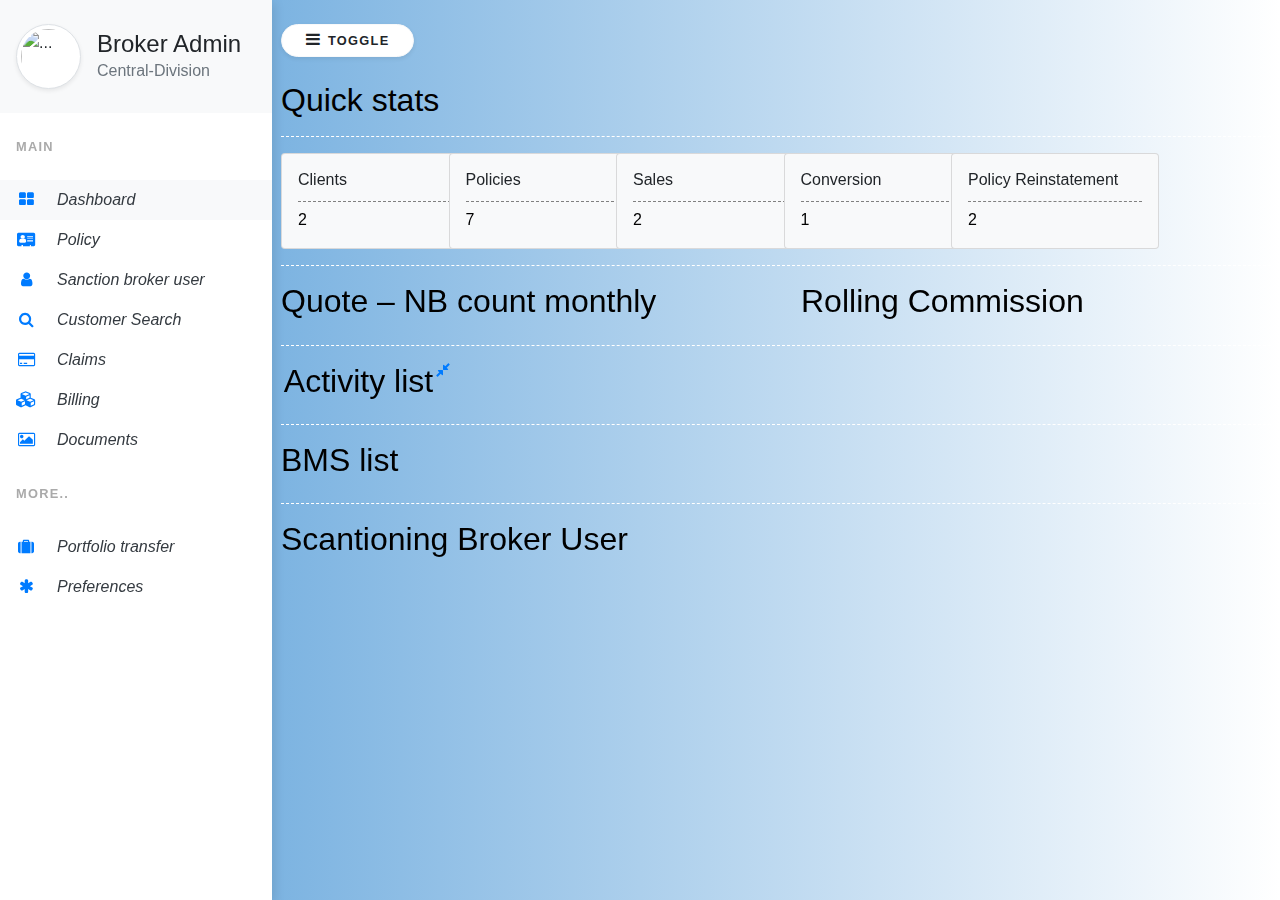
==== index.html @ 78e6fa2e "updated styles" ====
<html>
  <head>
    <meta http-equiv="content-type" content="text/html; charset=UTF-8" />
    <title>Broker portal demo</title>
    <meta http-equiv="content-type" content="text/html; charset=UTF-8" />
    <meta name="robots" content="noindex, nofollow" />
    <meta name="googlebot" content="noindex, nofollow" />
    <meta name="viewport" content="width=device-width, initial-scale=1" />
    <!-- Start of LiveChat (www.livechatinc.com) code -->
    <script type="text/javascript">
      window.__lc = window.__lc || {};
      window.__lc.license = 11239822;
      (function() {
        var lc = document.createElement("script");
        lc.type = "text/javascript";
        lc.async = true;
        lc.src =
          ("https:" == document.location.protocol ? "https://" : "http://") +
          "cdn.livechatinc.com/tracking.js";
        var s = document.getElementsByTagName("script")[0];
        s.parentNode.insertBefore(lc, s);
      })();
    </script>
    <noscript>
      <a href="https://www.livechatinc.com/chat-with/11239822/" rel="nofollow"
        >Chat with us</a
      >, powered by
      <a
        href="https://www.livechatinc.com/?welcome"
        rel="noopener nofollow"
        target="_blank"
        >LiveChat</a
      >
    </noscript>
    <!-- End of LiveChat code -->

    <script type="text/javascript">
      (function() {
        var walkme = document.createElement("script");
        walkme.type = "text/javascript";
        walkme.async = true;
        walkme.src =
          "https://cdn.walkme.com/users/e236c9962dab4d6c81e44e34819dafe6/test/walkme_e236c9962dab4d6c81e44e34819dafe6_https.js";
        var s = document.getElementsByTagName("script")[0];
        s.parentNode.insertBefore(walkme, s);
        window._walkmeConfig = { smartLoad: true };
      })();
    </script>

    <link
      rel="stylesheet"
      type="text/css"
      href="https://cdnjs.cloudflare.com/ajax/libs/twitter-bootstrap/4.3.1/css/bootstrap.min.css"
    />
    <script
      type="text/javascript"
      src="https://cdnjs.cloudflare.com/ajax/libs/jquery/3.4.1/jquery.slim.min.js"
    ></script>
    <script
      type="text/javascript"
      src="https://cdnjs.cloudflare.com/ajax/libs/twitter-bootstrap/4.3.1/js/bootstrap.bundle.min.js"
    ></script>
    <link
      rel="stylesheet"
      type="text/css"
      href="https://stackpath.bootstrapcdn.com/font-awesome/4.7.0/css/font-awesome.min.css"
    />
    <style id="compiled-css" type="text/css">
      /*
        *
        * ==========================================
        * CUSTOM UTIL CLASSES
        * ==========================================
        *
        */

        .rowDashboard {
	display: -ms-flexbox;
	display: flex;
	-ms-flex-wrap: wrap;
	flex-wrap: wrap;
	margin-left: -15px;
}

.sparkboxes .box1 {
	background-image: linear-gradient( 135deg, #ABDCFF 10%, #0396FF 100%);
}

.display-4 {
	font-size: 2.0rem !important;
	font-weight: 300;
	line-height: 1.2;
}

.p-5 {
	padding: 1.5rem!important;
}

.col-md-4 {
	width: 33.33%;
	padding: 0 25px;
}

.dropzone.dz-clickable {
	cursor: pointer;
}

.dropzone {
	border: 2px dashed #0087F7;
	border-radius: 5px;
	background: white;
}

.dropzone {
	min-height: 150px;
	border: 2px solid rgba(0, 0, 0, 0.3);
	background: white;
	padding: 54px 54px;
}

.dropzone.dz-clickable .dz-message,
.dropzone.dz-clickable .dz-message * {
	cursor: pointer;
}

.dropzone .dz-message {
	font-weight: 400;
}

.dropzone .dz-message {
	text-align: center;
	margin: 2em 0;
}

.dropzone.dz-clickable * {
	cursor: default;
}

.dropzone,
.dropzone * {
	box-sizing: border-box;
}

.text-white {
	color: #fff!important;
}

.text-black {
	color: black !important;
}

table {
	width: 100%;
	background: white;
}

tbody tr {
	border-top: 1px solid #e7e7e7;
}

th {
	font-weight: bold;
	font-family: Helvetica;
	padding-bottom: 20px;
}

td,
th {
	text-align: center;
	height: 25px;
}

td div {
	margin: 0 auto;
}

.left {
	float: left;
}

.right {
	float: right;
}

@media only screen and (max-width: 480px) {
	th:first-child,
	td:first-child {
		display: none;
	}
	.row {
		display: block;
	}
	.col-md-4 {
		padding: 0;
		width: 100%;
	}
}

.h5,
h5 {
	font-size: 1rem;
}

.table {
	width: 100%;
	margin-bottom: 1rem;
	color: #212529;
	font-size: 12px;
}

.dh {
	display: -webkit-box;
	display: -ms-flexbox;
	display: flex;
	-ms-flex-wrap: wrap;
	flex-wrap: wrap;
	margin-right: -10px;
	margin-left: -10px;
}

.cardbox1 {
	background: #F8F9FA;
}

.cardbox2 {
	background: #F8F9FA;
}

.cardbox3 {
	background: #F8F9FA;
}

.cardbox4 {
	background: #F8F9FA;
}

.cardbox5 {
	background: #F8F9FA;
}

.colorwhite {
	color: black;
}

.vertical-nav {
	min-width: 17rem;
	width: 17rem;
	height: 100vh;
	position: fixed;
	top: 0;
	left: 0;
	box-shadow: 3px 3px 10px rgba(0, 0, 0, 0.1);
	transition: all 0.4s;
}

.bpn {
	background-color: #1bc98e;
}

.ago {
	padding: 1rem !important;
}

.rowQuick {
	display: -ms-flexbox;
	display: flex;
	-ms-flex-wrap: wrap;
	flex-wrap: wrap;
	margin-right: -35px;
	margin-left: -5px;
}

.page-content {
	width: calc(100% - 17rem);
	margin-left: 17rem;
	transition: all 0.4s;
}


/* for toggle behavior */

#sidebar.active {
	margin-left: -17rem;
}

#content.active {
	width: 100%;
	margin: 0;
}

@media (max-width: 768px) {
	#sidebar {
		margin-left: -17rem;
	}
	#sidebar.active {
		margin-left: 0;
	}
	#content {
		width: 100%;
		margin: 0;
	}
	#content.active {
		margin-left: 17rem;
		width: calc(100% - 17rem);
	}
	#chart,
	doutchart {
		background: white;
	}
	.bpn {
		background-color: #1bc98e;
	}
}

body {
	background: linear-gradient(to right, #599fd9, white);
	min-height: 100vh;
	overflow-x: hidden;
}

.separator {
	margin: 1rem 0;
	border-bottom: 1px dashed #fff;
}

.smallseparator {
	margin: 0.4rem 0;
	color: grey;
	border-bottom: 1px dashed grey;
}

.card-body {
	-ms-flex: 1 1 auto;
	flex: 1 1 auto;
	padding: 1rem !important;
}

.text-uppercase {
	letter-spacing: 0.1em;
}

.text-gray {
	color: #aaa;
}

</style>
    <!-- TODO: Missing CoffeeScript 2 -->
    <script type="text/javascript">
      //<![CDATA[
      window.onload = function() {
        $(function() {
          // Sidebar toggle behavior

          $("#sidebarCollapse").on("click", function() {
            $("#sidebar, #content").toggleClass("active");
          });
        });

        var options = {
          chart: {
            height: 250,
            type: "bar"
          },
          plotOptions: {
            bar: {
              horizontal: true,
              dataLabels: {
                position: "top"
              }
            }
          },
          dataLabels: {
            enabled: true,
            offsetX: -6,
            style: {
              fontSize: "12px",
              colors: ["#fff"]
            }
          },
          stroke: {
            show: true,
            width: 1,
            colors: ["#fff"]
          },
          series: [
            {
              name: "Property",
              data: [44, 55, 41, 20, 22]
            },
            {
              name: "Auto",
              data: [53, 32, 33, 52, 13]
            }
          ],

          xaxis: {
            categories: [
              "Alberta",
              "Manitoba",
              "Newfoundland",
              "Ontario",
              "Quebec"
            ]
          }
        };

        var chart = new ApexCharts(document.querySelector("#chart"), options);

        chart.render();

// Pending chart
var options = {
            chart: {
                height: 280,
                type: 'radialBar',
            },
            plotOptions: {
                radialBar: {
                    dataLabels: {
                        name: {
                            fontSize: '22px',
                        },
                        value: {
                            fontSize: '16px',
                        },
                        total: {
                            show: true,
                            label: 'Total',
                            formatter: function (w) {
                                // By default this function returns the average of all series. The below is just an example to show the use of custom formatter function
                                return 9
                            }
                        }
                    }
                }
            },
            series: [22, 10,25,20,20],
            labels: ['Policy Inquiry', 'Renewal Rewrite','Renewal Pending','Policy upgrade request','Policy Suspended'],            
        }
       var chart = new ApexCharts(
            document.querySelector("#pendingApprovalList"),
            options
        );
        chart.render();


        //dout chart

        var optionsd = {
          chart: {
            type: "donut",
            height: 290,
          },

          labels: ["Alberta", "Manitoba", "Newfoundland", "Ontario", "Quebec"],
          series: [44, 17, 41, 55, 15],
          responsive: [
            {
              breakpoint: 300,
              options: {
            
                legend: {
                  position: "bottom"
                }
              }
            }
          ]
        };

        var chart = new ApexCharts(
          document.querySelector("#doutchart"),
          optionsd
        );

        chart.render();

//Rolling chart
var options1 = {
      chart: {
        type: 'line',
        width: 100,
        height: 35,
        sparkline: {
          enabled: true
        }
      },
      series: [{
        data: [25, 66, 41, 89, 63, 25, 44, 12, 36, 9, 54]
      }],
      tooltip: {
        fixed: {
          enabled: false
        },
        x: {
          show: false
        },
        y: {
          title: {
            formatter: function (seriesName) {
              return ''
            }
          }
        },
        marker: {
          show: false
        }
      }
    }

    var options2 = {
      chart: {
        type: 'line',
        width: 100,
        height: 35,
        sparkline: {
          enabled: true
        }
      },
      series: [{
        data: [12, 14, 2, 47, 42, 15, 47, 75, 65, 19, 14]
      }],
      tooltip: {
        fixed: {
          enabled: false
        },
        x: {
          show: false
        },
        y: {
          title: {
            formatter: function (seriesName) {
              return ''
            }
          }
        },
        marker: {
          show: false
        }
      }
    }

    var options3 = {
      chart: {
        type: 'line',
        width: 100,
        height: 35,
        sparkline: {
          enabled: true
        }
      },
      series: [{
        data: [47, 45, 74, 14, 56, 74, 14, 11, 7, 39, 82]
      }],
      tooltip: {
        fixed: {
          enabled: false
        },
        x: {
          show: false
        },
        y: {
          title: {
            formatter: function (seriesName) {
              return ''
            }
          }
        },
        marker: {
          show: false
        }
      }
    }

    var options4 = {
      chart: {
        type: 'line',
        width: 100,
        height: 35,
        sparkline: {
          enabled: true
        }
      },
      series: [{
        data: [15, 75, 47, 65, 14, 2, 41, 54, 4, 27, 15]
      }],
      tooltip: {
        fixed: {
          enabled: false
        },
        x: {
          show: false
        },
        y: {
          title: {
            formatter: function (seriesName) {
              return ''
            }
          }
        },
        marker: {
          show: false
        }
      }
    }

    var options5 = {
      chart: {
        type: 'bar',
        width: 100,
        height: 35,
        sparkline: {
          enabled: true
        }
      },
      plotOptions: {
        bar: {
          columnWidth: '80%'
        }
      },
      series: [{
        data: [25, 66, 41, 89, 63, 25, 44, 12, 36, 9, 54]
      }],
      labels: [1, 2, 3, 4, 5, 6, 7, 8, 9, 10, 11],
      xaxis: {
        crosshairs: {
          width: 1
        },
      },
      tooltip: {
        fixed: {
          enabled: false
        },
        x: {
          show: false
        },
        y: {
          title: {
            formatter: function (seriesName) {
              return ''
            }
          }
        },
        marker: {
          show: false
        }
      }
    }

    var options6 = {
      chart: {
        type: 'bar',
        width: 100,
        height: 35,
        sparkline: {
          enabled: true
        }
      },
      plotOptions: {
        bar: {
          columnWidth: '80%'
        }
      },
      series: [{
        data: [12, 14, 2, 47, 42, 15, 47, 75, 65, 19, 14]
      }],
      labels: [1, 2, 3, 4, 5, 6, 7, 8, 9, 10, 11],
      xaxis: {
        crosshairs: {
          width: 1
        },
      },
      tooltip: {
        fixed: {
          enabled: false
        },
        x: {
          show: false
        },
        y: {
          title: {
            formatter: function (seriesName) {
              return ''
            }
          }
        },
        marker: {
          show: false
        }
      }
    }

    var options7 = {
      chart: {
        type: 'bar',
        width: 100,
        height: 35,
        sparkline: {
          enabled: true
        }
      },
      plotOptions: {
        bar: {
          columnWidth: '80%'
        }
      },
      series: [{
        data: [47, 45, 74, 14, 56, 74, 14, 11, 7, 39, 82]
      }],
      labels: [1, 2, 3, 4, 5, 6, 7, 8, 9, 10, 11],
      xaxis: {
        crosshairs: {
          width: 1
        },
      },
      tooltip: {
        fixed: {
          enabled: false
        },
        x: {
          show: false
        },
        y: {
          title: {
            formatter: function (seriesName) {
              return ''
            }
          }
        },
        marker: {
          show: false
        }
      }
    }

    var options8 = {
      chart: {
        type: 'bar',
        width: 100,
        height: 35,
        sparkline: {
          enabled: true
        }
      },
      plotOptions: {
        bar: {
          columnWidth: '80%'
        }
      },
      series: [{
        data: [25, 66, 41, 89, 63, 25, 44, 12, 36, 9, 54]
      }],
      labels: [1, 2, 3, 4, 5, 6, 7, 8, 9, 10, 11],
      xaxis: {
        crosshairs: {
          width: 1
        },
      },
      tooltip: {
        fixed: {
          enabled: false
        },
        x: {
          show: false
        },
        y: {
          title: {
            formatter: function (seriesName) {
              return ''
            }
          }
        },
        marker: {
          show: false
        }
      }
    }

    new ApexCharts(document.querySelector("#chart1"), options1).render();
    new ApexCharts(document.querySelector("#chart2"), options2).render();
    new ApexCharts(document.querySelector("#chart3"), options3).render();
    new ApexCharts(document.querySelector("#chart4"), options4).render();
    new ApexCharts(document.querySelector("#chart5"), options5).render();
    new ApexCharts(document.querySelector("#chart6"), options6).render();
    new ApexCharts(document.querySelector("#chart7"), options7).render();
    new ApexCharts(document.querySelector("#chart8"), options8).render();



    //Stacked bar
    var options = {
            chart: {
                height: 350,
                type: 'bar',
                stacked: true,
                stackType: '100%'
            },
            plotOptions: {
                bar: {
                    horizontal: true,
                },
                
            },
            stroke: {
                width: 1,
                colors: ['#fff']
            },
            series: [{
                name: 'Successful',
                data: [44, 55, 41, 37, 22, 43, 21]
            },{
                name: 'WIP',
                data: [53, 32, 33, 52, 13, 43, 32]
            },{
                name: 'Pending Approval',
                data: [12, 17, 11, 9, 15, 11, 20]
            }
            ,{
                name: 'Failure',
                data: [8, 7, 8, 9, 6, 7, 7]
            }],
            title: {
                text: ''
            },
            xaxis: {
                categories: ['Toronto','Markham','North York','Mississauga','Brampton','Eglinton','Vaughan'],
            },
            tooltip: {
                    y: {
                        formatter: function(val) {
                        return val
                    }
                }
            },
            fill: {
                opacity: 1
                
            },
            
            legend: {
                position: 'top',
                horizontalAlign: 'left',
                offsetX: 40
            }
        }


        var chart = new ApexCharts(
            document.querySelector("#chartStacked"),
            options
        );
         chart.render();

      //////////////////////////////chartScantionBroker/////////////////////

  


         var options = {
            chart: {
                height: 350,
                type: 'radialBar',
            },
            plotOptions: {
                radialBar: {
                    offsetY: -10,
                    startAngle: 0,
                    endAngle: 270,
                    hollow: {
                        margin: 5,
                        size: '30%',
                        background: 'transparent',
                        image: undefined,
                    },
                    dataLabels: {
                        name: {
                            show: false,
                            
                        },
                        value: {
                            show: false,
                        }
                    }
                }
            },
            colors: ['#1ab7ea', '#0084ff', '#39539E', '#0077B5'],
            series: [76,67,61,90],
            labels: ['Added Broker User', 'Deleted Broker User', 'New Broker User Request Pendings', 'New Broker User Request Approved'],
            legend: {
                show: true,
                floating: true,
                fontSize: '16px',
                position: 'left',
                offsetX: 160,
                offsetY: 10,
                labels: {
                    useSeriesColors: true,
                },
                markers: {
                    size: 0
                },
                formatter: function(seriesName, opts) {
                    return seriesName + ":  " + opts.w.globals.series[opts.seriesIndex]
                },
                itemMargin: {
                    horizontal: 1,
                }
            },
            responsive: [{
                breakpoint: 480,
                options: {
                    legend: {
                        show: false
                    }
                }
            }]
        }

       var chart = new ApexCharts(
            document.querySelector("#chartScantionBroker"),
            options
        );
        
        chart.render();

      };






      //]]>
    </script>
  </head>
  <body>
    <div class="row">
      <!-- Vertical navbar -->
      <div class="vertical-nav bg-white" id="sidebar">
        <div class="py-4 px-3 mb-4 bg-light">
          <div class="media d-flex align-items-center">
            <img
              src="https://res.cloudinary.com/mhmd/image/upload/v1556074849/avatar-1_tcnd60.png"
              alt="..."
              width="65"
              class="mr-3 rounded-circle img-thumbnail shadow-sm"
            />
            <div class="media-body">
              <h4 class="m-0">Broker Admin</h4>
              <p class="font-weight-light text-muted mb-0">Central-Division</p>
            </div>
          </div>
        </div>
        <p
          class="text-gray font-weight-bold text-uppercase px-3 small pb-4 mb-0"
        >
          Main
        </p>
        <ul class="nav flex-column bg-white mb-0">
          <li class="nav-item">
            <a href="#" class="nav-link text-dark font-italic bg-light">
              <i class="fa fa-th-large mr-3 text-primary fa-fw"></i>
              Dashboard
            </a>
          </li>


          <li class="nav-item">
            <a href="#" class="nav-link text-dark font-italic">
              <i class="fa fa-address-card mr-3 text-primary fa-fw"></i>
              Policy
            </a>
          </li>

          <li class="nav-item">
            <a href="#" class="nav-link text-dark font-italic">
              <i class="fa fa-user mr-3 text-primary fa-fw"></i>
              Sanction broker user
            </a>
          </li>
          <li class="nav-item">
            <a href="#" class="nav-link text-dark font-italic">
              <i class="fa fa-search mr-3 text-primary fa-fw"></i>
              Customer Search
            </a>
          </li>
          <li class="nav-item">
            <a href="#" class="nav-link text-dark font-italic">
              <i class="fa  fa-credit-card mr-3 text-primary fa-fw"></i>
              Claims
            </a>
          </li>
          <li class="nav-item">
            <a href="#" class="nav-link text-dark font-italic">
              <i class="fa fa-cubes mr-3 text-primary fa-fw"></i>
              Billing
            </a>
          </li>
          <li class="nav-item">
            <a href="#" class="nav-link text-dark font-italic">
              <i class="fa fa-picture-o mr-3 text-primary fa-fw"></i>
              Documents
            </a>
          </li>
        </ul>
        <p
          class="text-gray font-weight-bold text-uppercase px-3 small py-4 mb-0"
        >
          More..
        </p>
        <ul class="nav flex-column bg-white mb-0">
          <li class="nav-item">
            <a href="#" class="nav-link text-dark font-italic">
              <i
                class="fa  fa-suitcase                  mr-3 text-primary fa-fw"
              ></i>
              Portfolio transfer
            </a>
          </li>
  
          <li class="nav-item">
            <a href="#" class="nav-link text-dark font-italic">
              <i
                class="fa  fa-asterisk                  mr-3 text-primary fa-fw"
              ></i>
              Preferences
            </a>
          </li>
        </ul>
      </div>
      <!-- End vertical navbar -->
      <!-- Page content holder -->
      <div class="page-content p-5" id="content">
        <!-- Toggle button -->

        <button id="sidebarCollapse" type="button" class="btn btn-light bg-white rounded-pill shadow-sm px-4 mb-4"><i
          class="fa fa-bars mr-2"></i><small class="text-uppercase font-weight-bold">Toggle</small></button>
  
        <h3 class="display-4 text-black">Quick stats</h3> 
        <div class="separator"></div>
        <div class="rowDashboard">
          <div class="col-xs-12 col-md-2">
            <div class="card cardbox1" style="width: 12rem;">
              <div class="card-body">
                <h5 class="card-title">Clients</h5>
                <div class="smallseparator"></div>
                <p class="card-text colorwhite">2</p>
              </div>
            </div>
          </div>
          <div class="col-xs-12 col-md-2">
            <div class="card cardbox2" style="width: 12rem;">
              <div class="card-body">
                <h5 class="card-title">Policies</h5>
                <div class="smallseparator"></div>
                <p class="card-text colorwhite">7</p>
              </div>
            </div>
          </div>
          <div class="col-xs-12 col-md-2">
            <div class="card cardbox3" style="width: 12rem;">
              <div class="card-body">
                <h5 class="card-title">Sales</h5>
                <div class="smallseparator"></div>
                <p class="card-text colorwhite">2</p>
              </div>
            </div>
          </div>
          <div class="col-xs-12 col-md-2">
            <div class="card cardbox4" style="width: 12rem;">
              <div class="card-body">
                <h5 class="card-title">Conversion</h5>
                <div class="smallseparator"></div>
                <p class="card-text colorwhite">1</p>
              </div>
            </div>
          </div>
          <div class="col-xs-12 col-md-2">
            <div class="card cardbox5" style="width: 13rem;">
              <div class="card-body">
                <h5 class="card-title">Policy Reinstatement</h5>
                <div class="smallseparator"></div>
                <p class="card-text colorwhite">2</p>
              </div>
            </div>
          </div>
        </div>
        <div class="separator"></div>
        <div class="row">
          <div class="col-xs-12 col-md-6">
              <h2 class="display-4 text-black">Quote – NB count monthly</h2>
          </div>
          <div class="col-xs-6 col-md-4">
              <h2 class="display-4 text-black">Rolling Commission</h2>
           </div>
        </div>
        <div class="row">
          <div class="col-xs-12 col-md-6">
            <div id="chart" style="background: white"></div>
          </div>
          <div class="col-xs-6 col-md-6">
           <div id="doutchart" style="background: white"></div> 
          </div>         
        </div>
        <div class="separator"></div>
        <div class="row">
          <div class="col-xs-12 col-md-12">
            <div class="row">
         
                  <h2 data-toggle="collapse"
                  href="#multiCollapseExample1"
                  aria-expanded="false"
                  aria-controls="multiCollapseExample1" class="display-4 text-black">  &nbsp;&nbsp;Activity list</h2>
                  <i class="fa fa-compress mr-3 text-primary fa-fw"></i>
                </div>
            <div id="pendingApprovalList">
            </div>
            <div class="collapse" id="multiCollapseExample1">
              <table class="table">
                <thead>
                  <tr>
                    <th scope="col">Date</th>
                    <th scope="col">Status</th>
                    <th scope="col">Request#</th>
                    <th scope="col">Reason</th>
                    <th scope="col">Recipient</th>
                    <th scope="col">Policy No.</th>
                    <th scope="col">Transaction</th>
                    <th scope="col">Company name & Branch number</th>
                  </tr>
                </thead>
                <tbody>
                  <tr>
                    <th>Sep 10,2015</th>
                    <td>Open</td>
                    <td>7026</td>
                    <td>Eligibility</td>
                    <th>Ont service</th>
                    <td>test114455</td>
                    <td>Policy Inquiry</td>
                    <td>test - 009 </td>
                  </tr>
                  <tr>
                    <th>Oct 12,2015</th>
                    <td>Open</td>
                    <td>6565</td>
                    <td>Eligibility</td>
                    <th>Underwriter1</th>
                    <td>test11412</td>
                    <td>Policy Inquiry</td>
                    <td>test - 009 </td>
                  </tr>
                  <tr>
                    <th>Oct 12,2015</th>
                    <td>Open</td>
                    <td>7898</td>
                    <td>Eligibility</td>
                    <th>Underwriter1</th>
                    <td>test11412</td>
                    <td>Renewal Pending</td>
                    <td>test - 009 </td>
                  </tr>
                  <tr>
                    <th>Mar 10,2015</th>
                    <td>Open</td>
                    <td>5454</td>
                    <td>Eligibility</td>
                    <th>Ont service</th>
                    <td>test11445555</td>
                    <td>Renewal Rewrite</td>
                    <td>test - 009 </td>
                  </tr>
                  <tr>
                    <th>Oct 12,2019</th>
                    <td>Open</td>
                    <td>4200</td>
                    <td>Eligibility</td>
                    <th>Underwriter1</th>
                    <td>test11412</td>
                    <td>Policy Suspended</td>
                    <td>test - 009</td>
                  </tr>
                  <tr>
                    <th>Oct 12,2019</th>
                    <td>Open</td>
                    <td>4200</td>
                    <td>Eligibility</td>
                    <th>Underwriter1</th>
                    <td>test11412</td>
                    <td>Policy upgrade request</td>
                    <td>test - 009</td>
                  </tr>
                  <tr>
                    <th>Oct 12,2019</th>
                    <td>Open</td>
                    <td>4200</td>
                    <td>Eligibility</td>
                    <th>Underwriter1</th>
                    <td>test11412</td>
                    <td>Policy Suspended</td>
                    <td>test - 009</td>
                  </tr>
                  <tr>
                    <th>Oct 12,2019</th>
                    <td>Open</td>
                    <td>4200</td>
                    <td>Eligibility</td>
                    <th>Underwriter1</th>
                    <td>test11412</td>
                    <td>Policy upgrade request</td>
                    <td>test - 009</td>
                  </tr>
                  <tr>
                    <th>Oct 12,2015</th>
                    <td>Open</td>
                    <td>4200</td>
                    <td>Eligibility</td>
                    <th>Underwriter1</th>
                    <td>test11412</td>
                    <td>Renewal Pending</td>
                    <td>test - 009</td>
                  </tr>
                </tbody>
              </table>
            </div>
          </div>
        </div>
        <div class="separator"></div>
        <div class="row">
         <div class="col-xs-12 col-md-9">
                  <h2 data-toggle="collapse"
                  href="#"
                  aria-expanded="false"
                  aria-controls="" class="display-4 text-black">BMS list</h2>
              <div id="chartStacked">
         </div>
        </div>
      </div>
      <div class="separator"></div>
      <div class="row">
       <div class="col-xs-12 col-md-12">
                <h2 data-toggle="collapse"
                href="#"
                aria-expanded="false"
                aria-controls="" class="display-4 text-black">Scantioning Broker User</h2>
            <div id="chartScantionBroker">
       </div>
      </div>
    </div>
      <!-- End demo content -->
    </div>
    <script>
      // tell the embed parent frame the height of the content

      if (window.parent && window.parent.parent) {
        window.parent.parent.postMessage(
          [
            "resultsFrame",
            {
              height: document.body.getBoundingClientRect().height,
              slug: "ko18ravd"
            }
          ],
          "*"
        );
      }
      // always overwrite window.name, in case users try to set it manually
      window.name = "result";
    </script>
    <script src="https://cdn.jsdelivr.net/npm/apexcharts@latest"></script>
  </body>
</html>
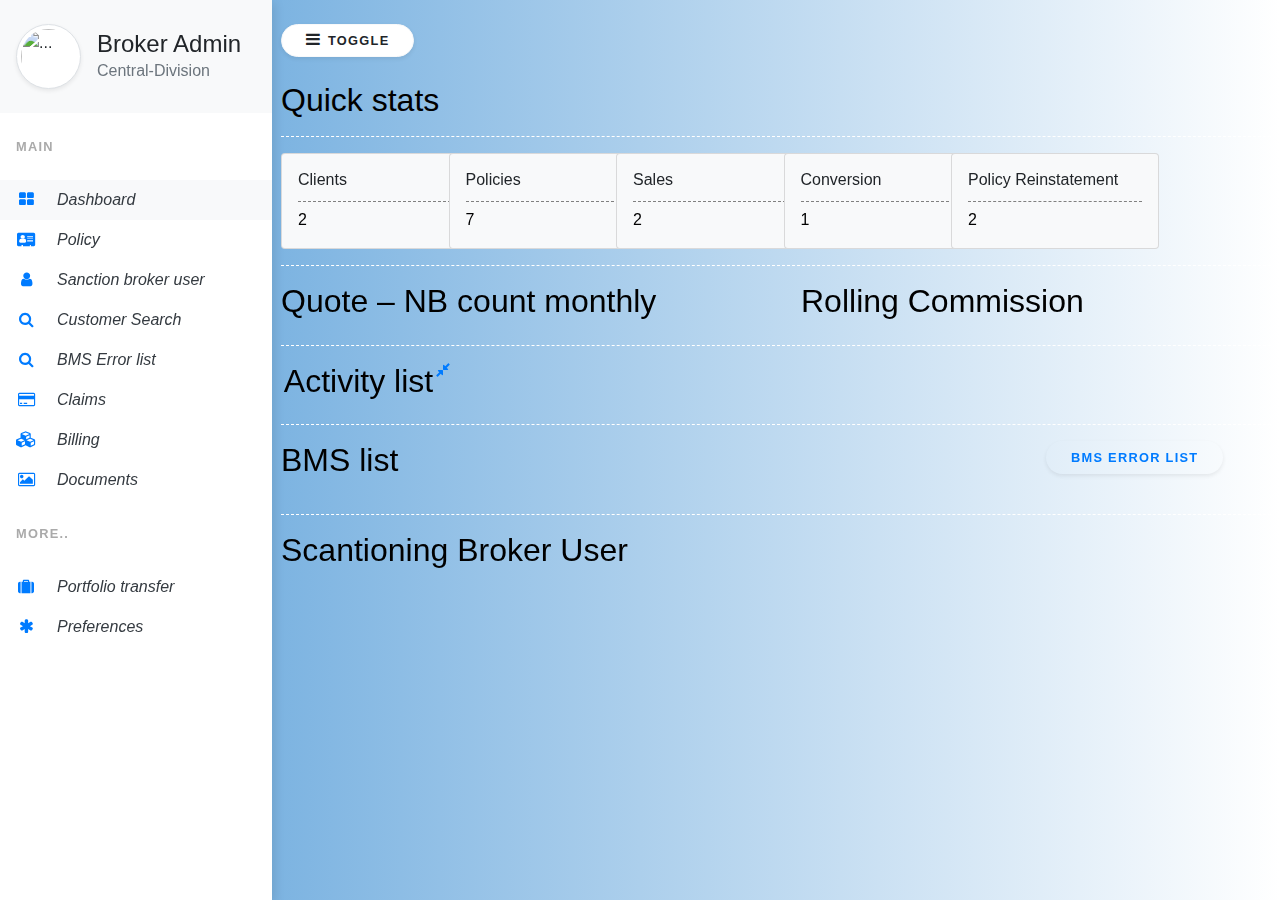
==== commit 48f3696f: "new change" ====
--- a/index.html
+++ b/index.html
@@ -957,7 +957,7 @@
         </p>
         <ul class="nav flex-column bg-white mb-0">
           <li class="nav-item">
-            <a href="#" class="nav-link text-dark font-italic bg-light">
+            <a href="./index.html" class="nav-link text-dark font-italic bg-light">
               <i class="fa fa-th-large mr-3 text-primary fa-fw"></i>
               Dashboard
             </a>
@@ -981,6 +981,12 @@
             <a href="#" class="nav-link text-dark font-italic">
               <i class="fa fa-search mr-3 text-primary fa-fw"></i>
               Customer Search
+            </a>
+          </li>
+          <li class="nav-item">
+            <a href="./BMSList.html" class="nav-link text-dark font-italic">
+              <i class="fa fa-search mr-3 text-primary fa-fw"></i>
+              BMS Error list
             </a>
           </li>
           <li class="nav-item">
@@ -1115,110 +1121,167 @@
             <div id="pendingApprovalList">
             </div>
             <div class="collapse" id="multiCollapseExample1">
-              <table class="table">
-                <thead>
+              <table class="table">                    
+                  <thead>  
+                      <tr>
+                          <th colspan="8" scope="col">                            
+                           <h4  style="color: green"> UW Approval List </h4>
+                          </th>
+                      </tr>
+                    </thead>
+                <thead>  
+                                
                   <tr>
                     <th scope="col">Date</th>
-                    <th scope="col">Status</th>
-                    <th scope="col">Request#</th>
-                    <th scope="col">Reason</th>
-                    <th scope="col">Recipient</th>
-                    <th scope="col">Policy No.</th>
-                    <th scope="col">Transaction</th>
                     <th scope="col">Company name & Branch number</th>
+                    <th scope="col">Policy Number</th>
+                    <th scope="col">Reference #</th>
+                    <th scope="col">UW Reason</th>
+                    <th scope="col">UW Agent</th>
+                    <th scope="col">Policy Transaction</th>
+                    <th scope="col">Status</th>                 
                   </tr>
                 </thead>
                 <tbody>
                   <tr>
-                    <th>Sep 10,2015</th>
+                    <th>Aug 10,2019</th>
+                    <td>AA-Toronto</td>
+                    <td>p-702126</td>
+                    <td></td>
+                    <th>Eligibility Review</th>
+                    <td>Ontario -services</td>
+                    <td>Policy Inquiry</td>
                     <td>Open</td>
-                    <td>7026</td>
-                    <td>Eligibility</td>
-                    <th>Ont service</th>
-                    <td>test114455</td>
-                    <td>Policy Inquiry</td>
-                    <td>test - 009 </td>
                   </tr>
                   <tr>
-                    <th>Oct 12,2015</th>
-                    <td>Open</td>
-                    <td>6565</td>
-                    <td>Eligibility</td>
-                    <th>Underwriter1</th>
-                    <td>test11412</td>
-                    <td>Policy Inquiry</td>
-                    <td>test - 009 </td>
+                      <th>Aug 20,2019</th>
+                      <td>AA-Toronto</td>
+                      <td>p-704426</td>
+                      <td></td>
+                      <th>UW Referral</th>
+                      <td>Ontario -services</td>
+                      <td>New Business</td>
+                      <td>Open</td>
+                    </tr>
+                    <tr>
+                        <th>Jul 12,2019</th>
+                        <td>AA-Toronto</td>
+                        <td>p-712026</td>
+                        <td></td>
+                        <th>Eligibility Review</th>
+                        <td>Ontario -services</td>
+                        <td>New Business</td>
+                        <td>Open</td>
+                      </tr>
+      
+                </tbody>
+
+                <thead>  
+                    <tr >
+                        <th colspan="8" scope="col">
+                          
+                         <h4  style="color: orange"> Renewal List</h4></th>
+                        </tr>
+                        </thead>
+
+                <thead>
+                  <tr>
+                    <th scope="col">Date</th>
+                    <th scope="col">Company name & Branch number</th>
+                    <th scope="col">Policy Number</th>
+                    <th scope="col">Reference #</th>
+                    <th scope="col">UW Reason</th>
+                    <th scope="col">UW Agent</th>
+                    <th scope="col">Policy Transaction</th>
+                    <th scope="col">Status</th>                 
+                  </tr>
+                </thead>
+                <tbody>
+                  <tr>
+                    <th>Aug 10,2019</th>
+                    <td>AA-Toronto</td>
+                    <td>p-702126</td>
+                    <td></td>
+                    <th>Eligibility Review</th>
+                    <td>Ontario -services</td>
+                    <td>Renewal Rewrite</td>
+                    <td>Suspended</td>
                   </tr>
                   <tr>
-                    <th>Oct 12,2015</th>
-                    <td>Open</td>
-                    <td>7898</td>
-                    <td>Eligibility</td>
-                    <th>Underwriter1</th>
-                    <td>test11412</td>
-                    <td>Renewal Pending</td>
-                    <td>test - 009 </td>
+                      <th>Aug 20,2019</th>
+                      <td>AA-Toronto</td>
+                      <td>p-704426</td>
+                      <td></td>
+                      <th>Eligibility Review</th>
+                      <td>Ontario -services</td>
+                      <td>Renewal Rewrite</td>
+                      <td>Open</td>
+                    </tr>
+                    <tr>
+                        <th>Jul 12,2019</th>
+                        <td>AA-Toronto</td>
+                        <td>p-712026</td>
+                        <td></td>
+                        <th>Eligibility Review</th>
+                        <td>Ontario -services</td>
+                        <td>Renewal Rewrite</td>
+                        <td>Closed</td>
+                      </tr>
+      
+                </tbody>
+
+                <thead>  
+                    <tr >
+                        <th colspan="8" scope="col">
+                          
+                         <h4  style="color: red"> Pending Cancellation List</h4></th>
+                        </tr>
+                        </thead>
+
+                <thead>
+                  <tr>
+                    <th scope="col">Date</th>
+                    <th scope="col">Company name & Branch number</th>
+                    <th scope="col">Policy Number</th>
+                    <th scope="col">Reference #</th>
+                    <th scope="col">UW Reason</th>
+                    <th scope="col">UW Agent</th>
+                    <th scope="col">Policy Transaction</th>
+                    <th scope="col">Status</th>                 
+                  </tr>
+                </thead>
+                <tbody>
+                  <tr>
+                    <th>Aug 10,2019</th>
+                    <td>AA-Toronto</td>
+                    <td>p-702126</td>
+                    <td></td>
+                    <th>Review</th>
+                    <td>Ontario -services</td>
+                    <td>Renewal Rewrite</td>
+                    <td>Suspended</td>
                   </tr>
                   <tr>
-                    <th>Mar 10,2015</th>
-                    <td>Open</td>
-                    <td>5454</td>
-                    <td>Eligibility</td>
-                    <th>Ont service</th>
-                    <td>test11445555</td>
-                    <td>Renewal Rewrite</td>
-                    <td>test - 009 </td>
-                  </tr>
-                  <tr>
-                    <th>Oct 12,2019</th>
-                    <td>Open</td>
-                    <td>4200</td>
-                    <td>Eligibility</td>
-                    <th>Underwriter1</th>
-                    <td>test11412</td>
-                    <td>Policy Suspended</td>
-                    <td>test - 009</td>
-                  </tr>
-                  <tr>
-                    <th>Oct 12,2019</th>
-                    <td>Open</td>
-                    <td>4200</td>
-                    <td>Eligibility</td>
-                    <th>Underwriter1</th>
-                    <td>test11412</td>
-                    <td>Policy upgrade request</td>
-                    <td>test - 009</td>
-                  </tr>
-                  <tr>
-                    <th>Oct 12,2019</th>
-                    <td>Open</td>
-                    <td>4200</td>
-                    <td>Eligibility</td>
-                    <th>Underwriter1</th>
-                    <td>test11412</td>
-                    <td>Policy Suspended</td>
-                    <td>test - 009</td>
-                  </tr>
-                  <tr>
-                    <th>Oct 12,2019</th>
-                    <td>Open</td>
-                    <td>4200</td>
-                    <td>Eligibility</td>
-                    <th>Underwriter1</th>
-                    <td>test11412</td>
-                    <td>Policy upgrade request</td>
-                    <td>test - 009</td>
-                  </tr>
-                  <tr>
-                    <th>Oct 12,2015</th>
-                    <td>Open</td>
-                    <td>4200</td>
-                    <td>Eligibility</td>
-                    <th>Underwriter1</th>
-                    <td>test11412</td>
-                    <td>Renewal Pending</td>
-                    <td>test - 009</td>
-                  </tr>
+                      <th>Aug 20,2019</th>
+                      <td>AA-Toronto</td>
+                      <td>p-704426</td>
+                      <td></td>
+                      <th>Review</th>
+                      <td>Ontario -services</td>
+                      <td>New Business</td>
+                      <td>Open</td>
+                    </tr>
+                    <tr>
+                        <th>Jul 12,2019</th>
+                        <td>AA-Toronto</td>
+                        <td>p-712026</td>
+                        <td></td>
+                        <th>Review</th>
+                        <td>Ontario -services</td>
+                        <td>Renewal Rewrite</td>
+                        <td>Closed</td>
+                      </tr>
+      
                 </tbody>
               </table>
             </div>
@@ -1233,6 +1296,13 @@
                   aria-controls="" class="display-4 text-black">BMS list</h2>
               <div id="chartStacked">
          </div>
+        </div>
+        <div class="col-xs-12 col-md-3">
+            <button id="btnUpdate" type="button" class="btn btn-updatelight rounded-pill shadow-sm px-4 mb-4">
+                <a href="./BMSList.html">
+                  <small class="text-uppercase font-weight-bold">BMS Error list</small>
+                  </a>
+              </button>
         </div>
       </div>
       <div class="separator"></div>
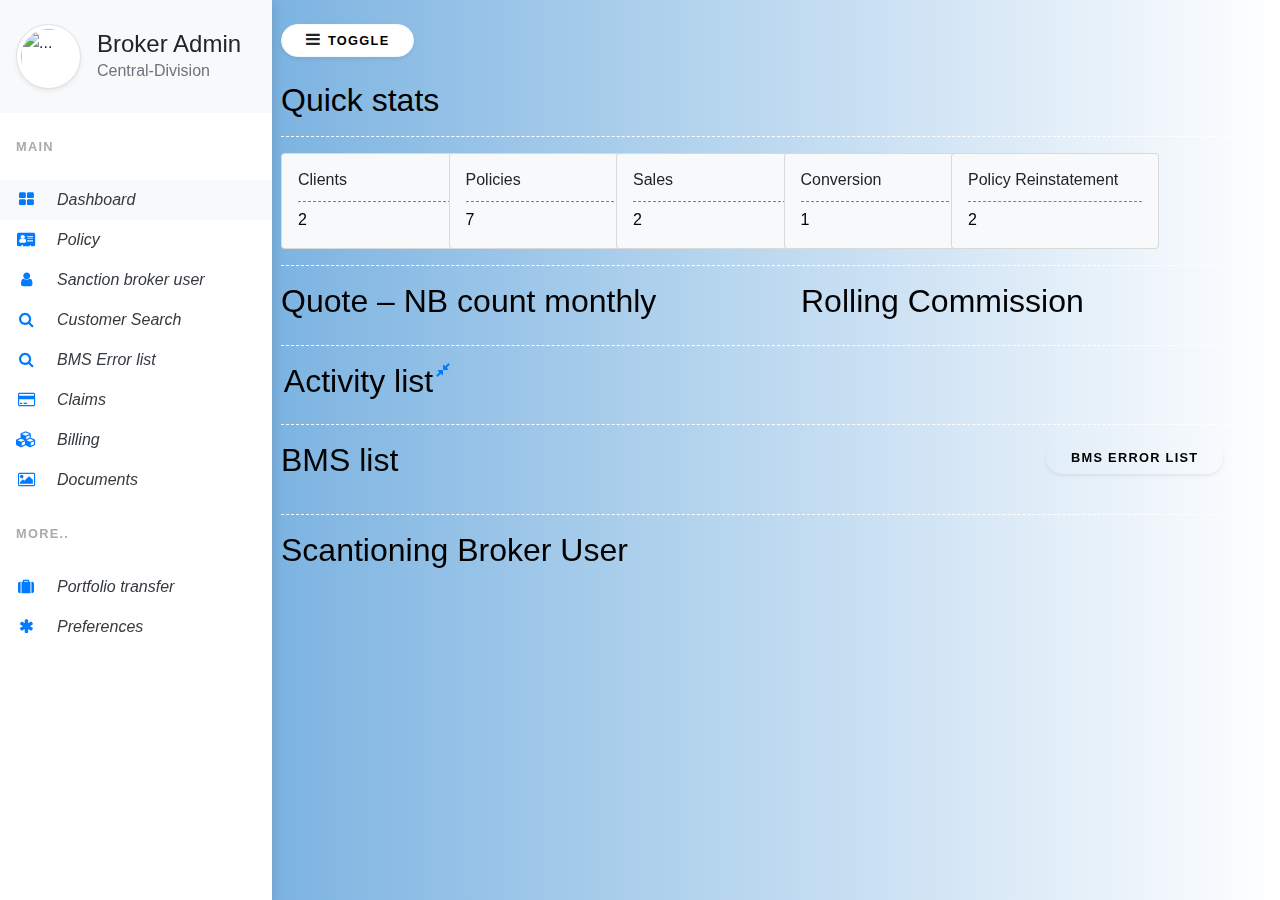
==== commit f91a139e: "latest changes" ====
--- a/index.html
+++ b/index.html
@@ -65,285 +65,8 @@
       type="text/css"
       href="https://stackpath.bootstrapcdn.com/font-awesome/4.7.0/css/font-awesome.min.css"
     />
-    <style id="compiled-css" type="text/css">
-      /*
-        *
-        * ==========================================
-        * CUSTOM UTIL CLASSES
-        * ==========================================
-        *
-        */
-
-        .rowDashboard {
-	display: -ms-flexbox;
-	display: flex;
-	-ms-flex-wrap: wrap;
-	flex-wrap: wrap;
-	margin-left: -15px;
-}
-
-.sparkboxes .box1 {
-	background-image: linear-gradient( 135deg, #ABDCFF 10%, #0396FF 100%);
-}
-
-.display-4 {
-	font-size: 2.0rem !important;
-	font-weight: 300;
-	line-height: 1.2;
-}
-
-.p-5 {
-	padding: 1.5rem!important;
-}
-
-.col-md-4 {
-	width: 33.33%;
-	padding: 0 25px;
-}
-
-.dropzone.dz-clickable {
-	cursor: pointer;
-}
-
-.dropzone {
-	border: 2px dashed #0087F7;
-	border-radius: 5px;
-	background: white;
-}
-
-.dropzone {
-	min-height: 150px;
-	border: 2px solid rgba(0, 0, 0, 0.3);
-	background: white;
-	padding: 54px 54px;
-}
-
-.dropzone.dz-clickable .dz-message,
-.dropzone.dz-clickable .dz-message * {
-	cursor: pointer;
-}
-
-.dropzone .dz-message {
-	font-weight: 400;
-}
-
-.dropzone .dz-message {
-	text-align: center;
-	margin: 2em 0;
-}
-
-.dropzone.dz-clickable * {
-	cursor: default;
-}
-
-.dropzone,
-.dropzone * {
-	box-sizing: border-box;
-}
-
-.text-white {
-	color: #fff!important;
-}
-
-.text-black {
-	color: black !important;
-}
-
-table {
-	width: 100%;
-	background: white;
-}
-
-tbody tr {
-	border-top: 1px solid #e7e7e7;
-}
-
-th {
-	font-weight: bold;
-	font-family: Helvetica;
-	padding-bottom: 20px;
-}
-
-td,
-th {
-	text-align: center;
-	height: 25px;
-}
-
-td div {
-	margin: 0 auto;
-}
-
-.left {
-	float: left;
-}
-
-.right {
-	float: right;
-}
-
-@media only screen and (max-width: 480px) {
-	th:first-child,
-	td:first-child {
-		display: none;
-	}
-	.row {
-		display: block;
-	}
-	.col-md-4 {
-		padding: 0;
-		width: 100%;
-	}
-}
-
-.h5,
-h5 {
-	font-size: 1rem;
-}
-
-.table {
-	width: 100%;
-	margin-bottom: 1rem;
-	color: #212529;
-	font-size: 12px;
-}
-
-.dh {
-	display: -webkit-box;
-	display: -ms-flexbox;
-	display: flex;
-	-ms-flex-wrap: wrap;
-	flex-wrap: wrap;
-	margin-right: -10px;
-	margin-left: -10px;
-}
-
-.cardbox1 {
-	background: #F8F9FA;
-}
-
-.cardbox2 {
-	background: #F8F9FA;
-}
-
-.cardbox3 {
-	background: #F8F9FA;
-}
-
-.cardbox4 {
-	background: #F8F9FA;
-}
-
-.cardbox5 {
-	background: #F8F9FA;
-}
-
-.colorwhite {
-	color: black;
-}
-
-.vertical-nav {
-	min-width: 17rem;
-	width: 17rem;
-	height: 100vh;
-	position: fixed;
-	top: 0;
-	left: 0;
-	box-shadow: 3px 3px 10px rgba(0, 0, 0, 0.1);
-	transition: all 0.4s;
-}
-
-.bpn {
-	background-color: #1bc98e;
-}
-
-.ago {
-	padding: 1rem !important;
-}
-
-.rowQuick {
-	display: -ms-flexbox;
-	display: flex;
-	-ms-flex-wrap: wrap;
-	flex-wrap: wrap;
-	margin-right: -35px;
-	margin-left: -5px;
-}
-
-.page-content {
-	width: calc(100% - 17rem);
-	margin-left: 17rem;
-	transition: all 0.4s;
-}
-
-
-/* for toggle behavior */
-
-#sidebar.active {
-	margin-left: -17rem;
-}
-
-#content.active {
-	width: 100%;
-	margin: 0;
-}
-
-@media (max-width: 768px) {
-	#sidebar {
-		margin-left: -17rem;
-	}
-	#sidebar.active {
-		margin-left: 0;
-	}
-	#content {
-		width: 100%;
-		margin: 0;
-	}
-	#content.active {
-		margin-left: 17rem;
-		width: calc(100% - 17rem);
-	}
-	#chart,
-	doutchart {
-		background: white;
-	}
-	.bpn {
-		background-color: #1bc98e;
-	}
-}
-
-body {
-	background: linear-gradient(to right, #599fd9, white);
-	min-height: 100vh;
-	overflow-x: hidden;
-}
-
-.separator {
-	margin: 1rem 0;
-	border-bottom: 1px dashed #fff;
-}
-
-.smallseparator {
-	margin: 0.4rem 0;
-	color: grey;
-	border-bottom: 1px dashed grey;
-}
-
-.card-body {
-	-ms-flex: 1 1 auto;
-	flex: 1 1 auto;
-	padding: 1rem !important;
-}
-
-.text-uppercase {
-	letter-spacing: 0.1em;
-}
-
-.text-gray {
-	color: #aaa;
-}
-
-</style>
+    <link rel="stylesheet" href="./style.css">
+
     <!-- TODO: Missing CoffeeScript 2 -->
     <script type="text/javascript">
       //<![CDATA[
--- a/style.css
+++ b/style.css
@@ -0,0 +1,290 @@
+
+/*
+  *
+  * ==========================================
+  * CUSTOM UTIL CLASSES
+  * ==========================================
+  *
+  */
+
+  .rowpadding{
+    padding-left: 15px;
+  }
+
+  .text-uppercase {
+text-transform: uppercase!important;
+color: black;
+}
+
+  .rowmargin{
+      margin-bottom: 10px;
+  }
+
+  .rowDashboard {
+display: -ms-flexbox;
+display: flex;
+-ms-flex-wrap: wrap;
+flex-wrap: wrap;
+margin-left: -15px;
+}
+
+.sparkboxes .box1 {
+background-image: linear-gradient( 135deg, #ABDCFF 10%, #0396FF 100%);
+}
+
+.display-4 {
+font-size: 2.0rem !important;
+font-weight: 300;
+line-height: 1.2;
+}
+
+.p-5 {
+padding: 1.5rem!important;
+}
+
+.col-md-4 {
+width: 33.33%;
+padding: 0 25px;
+}
+
+.dropzone.dz-clickable {
+cursor: pointer;
+}
+
+.dropzone {
+border: 2px dashed #0087F7;
+border-radius: 5px;
+background: white;
+}
+
+.dropzone {
+min-height: 150px;
+border: 2px solid rgba(0, 0, 0, 0.3);
+background: white;
+padding: 54px 54px;
+}
+
+.dropzone.dz-clickable .dz-message,
+.dropzone.dz-clickable .dz-message * {
+cursor: pointer;
+}
+
+.dropzone .dz-message {
+font-weight: 400;
+}
+
+.dropzone .dz-message {
+text-align: center;
+margin: 2em 0;
+}
+
+.dropzone.dz-clickable * {
+cursor: default;
+}
+
+.dropzone,
+.dropzone * {
+box-sizing: border-box;
+}
+
+.text-white {
+color: #fff!important;
+}
+
+.text-black {
+color: black !important;
+}
+
+table {
+width: 100%;
+background: white;
+}
+
+tbody tr {
+border-top: 1px solid #e7e7e7;
+}
+
+th {
+font-weight: bold;
+font-family: Helvetica;
+padding-bottom: 20px;
+}
+
+td,
+th {
+text-align: center;
+height: 25px;
+}
+
+td div {
+margin: 0 auto;
+}
+
+.left {
+float: left;
+}
+
+.right {
+float: right;
+}
+
+@media only screen and (max-width: 480px) {
+th:first-child,
+td:first-child {
+display: none;
+}
+.row {
+display: block;
+}
+.col-md-4 {
+padding: 0;
+width: 100%;
+}
+}
+
+.h5,
+h5 {
+font-size: 1rem;
+}
+
+.table {
+width: 100%;
+margin-bottom: 1rem;
+color: #212529;
+font-size: 12px;
+}
+
+.dh {
+display: -webkit-box;
+display: -ms-flexbox;
+display: flex;
+-ms-flex-wrap: wrap;
+flex-wrap: wrap;
+margin-right: -10px;
+margin-left: -10px;
+}
+
+.cardbox1 {
+background: #F8F9FA;
+}
+
+.cardbox2 {
+background: #F8F9FA;
+}
+
+.cardbox3 {
+background: #F8F9FA;
+}
+
+.cardbox4 {
+background: #F8F9FA;
+}
+
+.cardbox5 {
+background: #F8F9FA;
+}
+
+.colorwhite {
+color: black;
+}
+
+.vertical-nav {
+min-width: 17rem;
+width: 17rem;
+height: 100vh;
+position: fixed;
+top: 0;
+left: 0;
+box-shadow: 3px 3px 10px rgba(0, 0, 0, 0.1);
+transition: all 0.4s;
+}
+
+.bpn {
+background-color: #1bc98e;
+}
+
+.ago {
+padding: 1rem !important;
+}
+
+.rowQuick {
+display: -ms-flexbox;
+display: flex;
+-ms-flex-wrap: wrap;
+flex-wrap: wrap;
+margin-right: -35px;
+margin-left: -5px;
+}
+
+.page-content {
+width: calc(100% - 17rem);
+margin-left: 17rem;
+transition: all 0.4s;
+}
+
+
+/* for toggle behavior */
+
+#sidebar.active {
+margin-left: -17rem;
+}
+
+#content.active {
+width: 100%;
+margin: 0;
+}
+
+@media (max-width: 768px) {
+#sidebar {
+margin-left: -17rem;
+}
+#sidebar.active {
+margin-left: 0;
+}
+#content {
+width: 100%;
+margin: 0;
+}
+#content.active {
+margin-left: 17rem;
+width: calc(100% - 17rem);
+}
+#chart,
+doutchart {
+background: white;
+}
+.bpn {
+background-color: #1bc98e;
+}
+}
+
+body {
+background: linear-gradient(to right, #599fd9, white);
+min-height: 100vh;
+overflow-x: hidden;
+}
+
+.separator {
+margin: 1rem 0;
+border-bottom: 1px dashed #fff;
+}
+
+.smallseparator {
+margin: 0.4rem 0;
+color: grey;
+border-bottom: 1px dashed grey;
+}
+
+.card-body {
+-ms-flex: 1 1 auto;
+flex: 1 1 auto;
+padding: 1rem !important;
+}
+
+.text-uppercase {
+letter-spacing: 0.1em;
+}
+
+.text-gray {
+color: #aaa;
+}
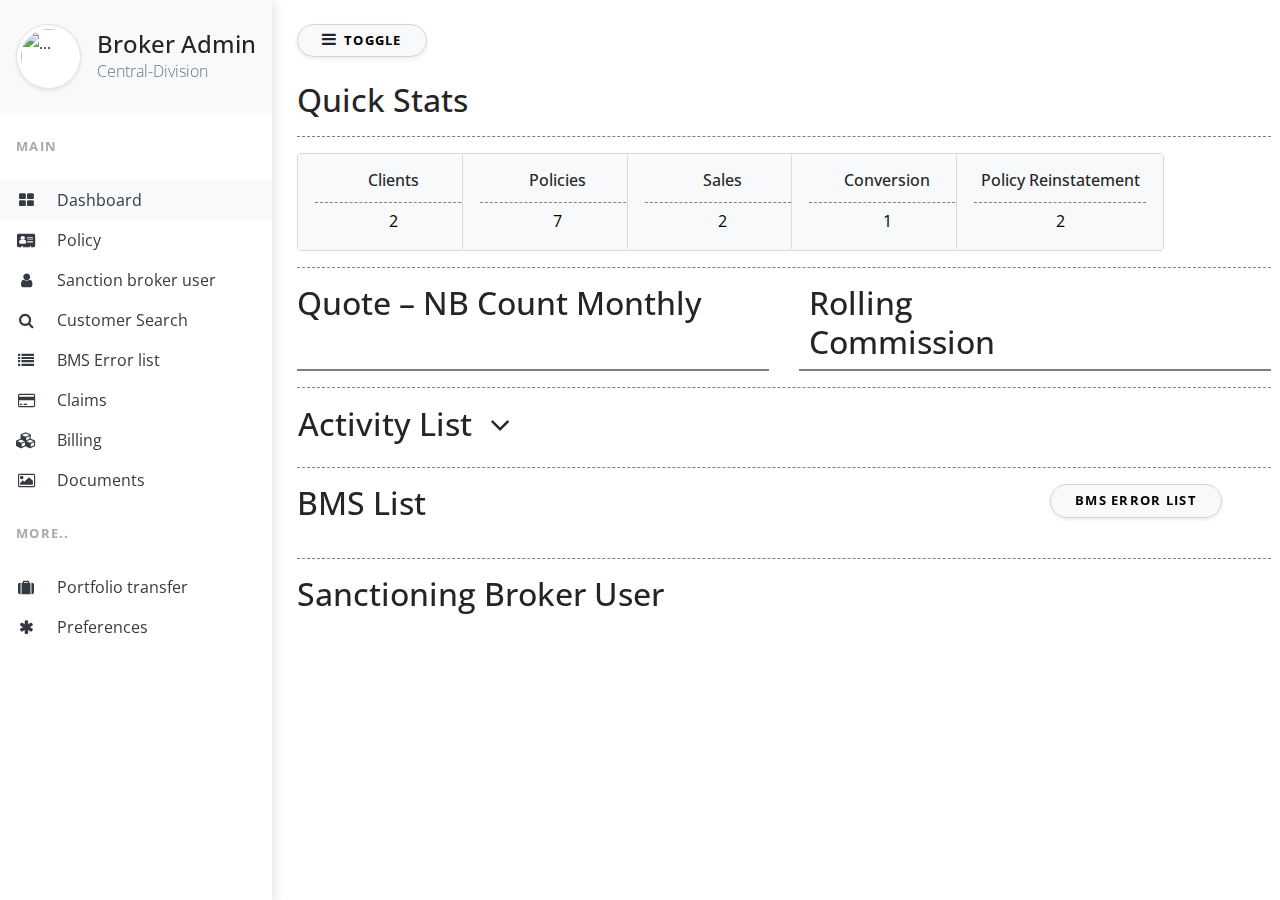
==== commit 5376627e: "Index update." ====
--- a/index.html
+++ b/index.html
@@ -21,6 +21,7 @@
         s.parentNode.insertBefore(lc, s);
       })();
     </script>
+    <link href="https://fonts.googleapis.com/css?family=Open+Sans&display=swap" rel="stylesheet">
     <noscript>
       <a href="https://www.livechatinc.com/chat-with/11239822/" rel="nofollow"
         >Chat with us</a
@@ -34,18 +35,7 @@
     </noscript>
     <!-- End of LiveChat code -->
 
-    <script type="text/javascript">
-      (function() {
-        var walkme = document.createElement("script");
-        walkme.type = "text/javascript";
-        walkme.async = true;
-        walkme.src =
-          "https://cdn.walkme.com/users/e236c9962dab4d6c81e44e34819dafe6/test/walkme_e236c9962dab4d6c81e44e34819dafe6_https.js";
-        var s = document.getElementsByTagName("script")[0];
-        s.parentNode.insertBefore(walkme, s);
-        window._walkmeConfig = { smartLoad: true };
-      })();
-    </script>
+    <script type="text/javascript">(function() {var walkme = document.createElement('script'); walkme.type = 'text/javascript'; walkme.async = true; walkme.src = 'https://cdn.walkme.com/users/e236c9962dab4d6c81e44e34819dafe6/test/walkme_e236c9962dab4d6c81e44e34819dafe6_https.js'; var s = document.getElementsByTagName('script')[0]; s.parentNode.insertBefore(walkme, s); window._walkmeConfig = {smartLoad:true}; })();</script>
 
     <link
       rel="stylesheet"
@@ -680,53 +670,53 @@
         </p>
         <ul class="nav flex-column bg-white mb-0">
           <li class="nav-item">
-            <a href="./index.html" class="nav-link text-dark font-italic bg-light">
-              <i class="fa fa-th-large mr-3 text-primary fa-fw"></i>
+            <a href="./index.html" class="nav-link text-dark  bg-light">
+              <i class="fa fa-th-large mr-3  fa-fw"></i>
               Dashboard
             </a>
           </li>
 
 
           <li class="nav-item">
-            <a href="#" class="nav-link text-dark font-italic">
-              <i class="fa fa-address-card mr-3 text-primary fa-fw"></i>
+            <a href="#" class="nav-link text-dark ">
+              <i class="fa fa-address-card mr-3  fa-fw"></i>
               Policy
             </a>
           </li>
 
           <li class="nav-item">
-            <a href="#" class="nav-link text-dark font-italic">
-              <i class="fa fa-user mr-3 text-primary fa-fw"></i>
+            <a href="#sanction" class="nav-link text-dark ">
+              <i class="fa fa-user mr-3  fa-fw"></i>
               Sanction broker user
             </a>
           </li>
           <li class="nav-item">
-            <a href="#" class="nav-link text-dark font-italic">
-              <i class="fa fa-search mr-3 text-primary fa-fw"></i>
+            <a href="#" class="nav-link text-dark ">
+              <i class="fa fa-search mr-3  fa-fw"></i>
               Customer Search
             </a>
           </li>
           <li class="nav-item">
-            <a href="./BMSList.html" class="nav-link text-dark font-italic">
-              <i class="fa fa-search mr-3 text-primary fa-fw"></i>
+            <a href="./BMSList.html" class="nav-link text-dark ">
+              <i class="fa fa-list mr-3  fa-fw"></i>
               BMS Error list
             </a>
           </li>
           <li class="nav-item">
-            <a href="#" class="nav-link text-dark font-italic">
-              <i class="fa  fa-credit-card mr-3 text-primary fa-fw"></i>
+            <a href="#" class="nav-link text-dark ">
+              <i class="fa  fa-credit-card mr-3  fa-fw"></i>
               Claims
             </a>
           </li>
           <li class="nav-item">
-            <a href="#" class="nav-link text-dark font-italic">
-              <i class="fa fa-cubes mr-3 text-primary fa-fw"></i>
+            <a href="#" class="nav-link text-dark ">
+              <i class="fa fa-cubes mr-3  fa-fw"></i>
               Billing
             </a>
           </li>
           <li class="nav-item">
-            <a href="#" class="nav-link text-dark font-italic">
-              <i class="fa fa-picture-o mr-3 text-primary fa-fw"></i>
+            <a href="#" class="nav-link text-dark ">
+              <i class="fa fa-picture-o mr-3  fa-fw"></i>
               Documents
             </a>
           </li>
@@ -738,18 +728,18 @@
         </p>
         <ul class="nav flex-column bg-white mb-0">
           <li class="nav-item">
-            <a href="#" class="nav-link text-dark font-italic">
+            <a href="#" class="nav-link text-dark ">
               <i
-                class="fa  fa-suitcase                  mr-3 text-primary fa-fw"
+                class="fa  fa-suitcase                  mr-3  fa-fw"
               ></i>
               Portfolio transfer
             </a>
           </li>
   
           <li class="nav-item">
-            <a href="#" class="nav-link text-dark font-italic">
+            <a href="#" class="nav-link text-dark ">
               <i
-                class="fa  fa-asterisk                  mr-3 text-primary fa-fw"
+                class="fa  fa-asterisk                  mr-3  fa-fw"
               ></i>
               Preferences
             </a>
@@ -761,54 +751,54 @@
       <div class="page-content p-5" id="content">
         <!-- Toggle button -->
 
-        <button id="sidebarCollapse" type="button" class="btn btn-light bg-white rounded-pill shadow-sm px-4 mb-4"><i
+        <button id="sidebarCollapse" type="button" class="btn btn-light btn-style rounded-pill shadow-sm px-4 mb-4"><i
           class="fa fa-bars mr-2"></i><small class="text-uppercase font-weight-bold">Toggle</small></button>
   
-        <h3 class="display-4 text-black">Quick stats</h3> 
+        <h3 class="display-4 text-black">Quick Stats</h3> 
         <div class="separator"></div>
         <div class="rowDashboard">
           <div class="col-xs-12 col-md-2">
             <div class="card cardbox1" style="width: 12rem;">
               <div class="card-body">
-                <h5 class="card-title">Clients</h5>
+                <h5 class="card-title  center-align">Clients</h5>
                 <div class="smallseparator"></div>
-                <p class="card-text colorwhite">2</p>
+                <p class="card-text colorwhite center-align">2</p>
               </div>
             </div>
           </div>
           <div class="col-xs-12 col-md-2">
             <div class="card cardbox2" style="width: 12rem;">
               <div class="card-body">
-                <h5 class="card-title">Policies</h5>
+                <h5 class="card-title center-align">Policies</h5>
                 <div class="smallseparator"></div>
-                <p class="card-text colorwhite">7</p>
+                <p class="card-text colorwhite center-align">7</p>
               </div>
             </div>
           </div>
           <div class="col-xs-12 col-md-2">
             <div class="card cardbox3" style="width: 12rem;">
               <div class="card-body">
-                <h5 class="card-title">Sales</h5>
+                <h5 class="card-title center-align">Sales</h5>
                 <div class="smallseparator"></div>
-                <p class="card-text colorwhite">2</p>
+                <p class="card-text colorwhite center-align">2</p>
               </div>
             </div>
           </div>
           <div class="col-xs-12 col-md-2">
             <div class="card cardbox4" style="width: 12rem;">
               <div class="card-body">
-                <h5 class="card-title">Conversion</h5>
+                <h5 class="card-title center-align">Conversion</h5>
                 <div class="smallseparator"></div>
-                <p class="card-text colorwhite">1</p>
+                <p class="card-text colorwhite center-align">1</p>
               </div>
             </div>
           </div>
           <div class="col-xs-12 col-md-2">
             <div class="card cardbox5" style="width: 13rem;">
               <div class="card-body">
-                <h5 class="card-title">Policy Reinstatement</h5>
+                <h5 class="card-title center-align">Policy Reinstatement</h5>
                 <div class="smallseparator"></div>
-                <p class="card-text colorwhite">2</p>
+                <p class="card-text colorwhite center-align">2</p>
               </div>
             </div>
           </div>
@@ -816,7 +806,7 @@
         <div class="separator"></div>
         <div class="row">
           <div class="col-xs-12 col-md-6">
-              <h2 class="display-4 text-black">Quote – NB count monthly</h2>
+              <h2 class="display-4 text-black">Quote – NB Count Monthly</h2>
           </div>
           <div class="col-xs-6 col-md-4">
               <h2 class="display-4 text-black">Rolling Commission</h2>
@@ -824,10 +814,10 @@
         </div>
         <div class="row">
           <div class="col-xs-12 col-md-6">
-            <div id="chart" style="background: white"></div>
+            <div id="chart" class="chart-box"></div>
           </div>
           <div class="col-xs-6 col-md-6">
-           <div id="doutchart" style="background: white"></div> 
+           <div id="doutchart" class="chart-box"></div> 
           </div>         
         </div>
         <div class="separator"></div>
@@ -837,14 +827,17 @@
          
                   <h2 data-toggle="collapse"
                   href="#multiCollapseExample1"
-                  aria-expanded="false"
-                  aria-controls="multiCollapseExample1" class="display-4 text-black">  &nbsp;&nbsp;Activity list</h2>
-                  <i class="fa fa-compress mr-3 text-primary fa-fw"></i>
+                  aria-expanded="false" id="activityList"
+                  aria-controls="multiCollapseExample1" class="display-4 text-black" style="cursor: pointer;" >  &nbsp;&nbsp;Activity List
+                  <i class="fa fa-angle-down"></i>
+                </h2>
+                  <!-- <i class="fa fa-compress mr-3  fa-fw"></i> -->
+                  
                 </div>
             <div id="pendingApprovalList">
             </div>
             <div class="collapse" id="multiCollapseExample1">
-              <table class="table">                    
+              <table class="table table-striped">                    
                   <thead>  
                       <tr>
                           <th colspan="8" scope="col">                            
@@ -856,7 +849,7 @@
                                 
                   <tr>
                     <th scope="col">Date</th>
-                    <th scope="col">Company name & Branch number</th>
+                    <th scope="col">Company Name & Branch Number</th>
                     <th scope="col">Policy Number</th>
                     <th scope="col">Reference #</th>
                     <th scope="col">UW Reason</th>
@@ -910,7 +903,7 @@
                 <thead>
                   <tr>
                     <th scope="col">Date</th>
-                    <th scope="col">Company name & Branch number</th>
+                    <th scope="col">Company Name & Branch number</th>
                     <th scope="col">Policy Number</th>
                     <th scope="col">Reference #</th>
                     <th scope="col">UW Reason</th>
@@ -1016,25 +1009,25 @@
                   <h2 data-toggle="collapse"
                   href="#"
                   aria-expanded="false"
-                  aria-controls="" class="display-4 text-black">BMS list</h2>
+                  aria-controls="" class="display-4 text-black">BMS List</h2>
               <div id="chartStacked">
          </div>
         </div>
         <div class="col-xs-12 col-md-3">
-            <button id="btnUpdate" type="button" class="btn btn-updatelight rounded-pill shadow-sm px-4 mb-4">
+            <button id="btnUpdate" type="button" class="btn btn-style  rounded-pill shadow-sm px-4 mb-4">
                 <a href="./BMSList.html">
-                  <small class="text-uppercase font-weight-bold">BMS Error list</small>
+                  <small class="text-uppercase font-weight-bold">BMS Error List</small>
                   </a>
               </button>
         </div>
       </div>
       <div class="separator"></div>
-      <div class="row">
+      <div class="row" id="sanction">
        <div class="col-xs-12 col-md-12">
                 <h2 data-toggle="collapse"
                 href="#"
                 aria-expanded="false"
-                aria-controls="" class="display-4 text-black">Scantioning Broker User</h2>
+                aria-controls="" class="display-4 text-black">Sanctioning Broker User</h2>
             <div id="chartScantionBroker">
        </div>
       </div>
@@ -1058,6 +1051,20 @@
       }
       // always overwrite window.name, in case users try to set it manually
       window.name = "result";
+
+      $('#activityList').click(function(){
+        var iangle = $(this).find('i');
+        console.log(iangle);
+
+        if ($(iangle).hasClass('fa-angle-down')) {
+          $(iangle).removeClass('fa-angle-down');
+          $(iangle).addClass('fa-angle-up');
+        }
+        else {
+          $(iangle).addClass('fa-angle-down');
+          $(iangle).removeClass('fa-angle-up');
+        }
+        })
     </script>
     <script src="https://cdn.jsdelivr.net/npm/apexcharts@latest"></script>
   </body>
--- a/style.css
+++ b/style.css
@@ -34,8 +34,9 @@
 
 .display-4 {
 font-size: 2.0rem !important;
-font-weight: 300;
+font-weight: 500;
 line-height: 1.2;
+font-family: 'Open Sans', sans-serif;
 }
 
 .p-5 {
@@ -92,7 +93,7 @@
 }
 
 .text-black {
-color: black !important;
+color: #252525 !important;
 }
 
 table {
@@ -182,7 +183,7 @@
 
 .cardbox5 {
 background: #F8F9FA;
-}
+} 
 
 .colorwhite {
 color: black;
@@ -218,7 +219,7 @@
 
 .page-content {
 width: calc(100% - 17rem);
-margin-left: 17rem;
+margin-left: 18rem;
 transition: all 0.4s;
 }
 
@@ -259,14 +260,16 @@
 }
 
 body {
-background: linear-gradient(to right, #599fd9, white);
+background: white; /* linear-gradient(to right, #599fd9, white); */
 min-height: 100vh;
 overflow-x: hidden;
+color: #252525;
+font-family: 'Open Sans', sans-serif;
 }
 
 .separator {
 margin: 1rem 0;
-border-bottom: 1px dashed #fff;
+border-bottom: 1px dashed gray;
 }
 
 .smallseparator {
@@ -279,6 +282,8 @@
 -ms-flex: 1 1 auto;
 flex: 1 1 auto;
 padding: 1rem !important;
+background-color: #f8f9fa!important;
+border: 1px solid #f8f9fa!important;
 }
 
 .text-uppercase {
@@ -288,3 +293,23 @@
 .text-gray {
 color: #aaa;
 }
+.center-align
+{
+  text-align: center;
+}
+
+.chart-box {
+  border: 1px solid gray;
+  background-color: white;
+}
+
+.fa-angle-down, .fa-angle-up {
+  font-size: 32px;
+  padding-top: 5px;
+  padding-left: 10px;
+}
+
+.btn-style, button {
+  background-color: #f8f9fa;
+  border: 1px solid lightgray;
+}
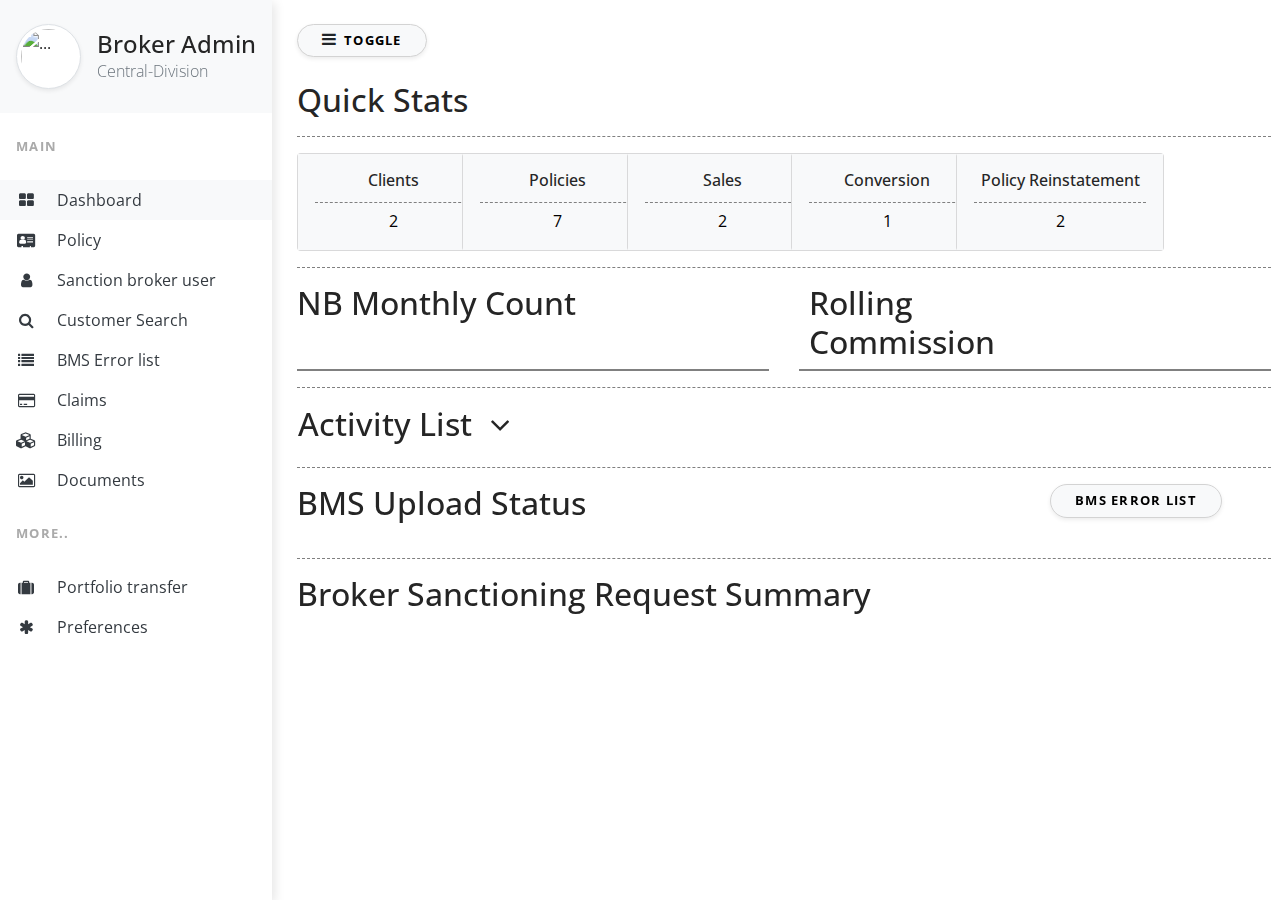
==== commit 6c00b4ca: "index html" ====
--- a/index.html
+++ b/index.html
@@ -597,7 +597,7 @@
             },
             colors: ['#1ab7ea', '#0084ff', '#39539E', '#0077B5'],
             series: [76,67,61,90],
-            labels: ['Added Broker User', 'Deleted Broker User', 'New Broker User Request Pendings', 'New Broker User Request Approved'],
+            labels: ['New broker request completed','New broker request pending','Change broker access completed', 'Change broker access pending'],
             legend: {
                 show: true,
                 floating: true,
@@ -806,7 +806,7 @@
         <div class="separator"></div>
         <div class="row">
           <div class="col-xs-12 col-md-6">
-              <h2 class="display-4 text-black">Quote – NB Count Monthly</h2>
+              <h2 class="display-4 text-black">NB Monthly Count</h2>
           </div>
           <div class="col-xs-6 col-md-4">
               <h2 class="display-4 text-black">Rolling Commission</h2>
@@ -1009,7 +1009,7 @@
                   <h2 data-toggle="collapse"
                   href="#"
                   aria-expanded="false"
-                  aria-controls="" class="display-4 text-black">BMS List</h2>
+                  aria-controls="" class="display-4 text-black">BMS Upload Status</h2>
               <div id="chartStacked">
          </div>
         </div>
@@ -1027,7 +1027,7 @@
                 <h2 data-toggle="collapse"
                 href="#"
                 aria-expanded="false"
-                aria-controls="" class="display-4 text-black">Sanctioning Broker User</h2>
+                aria-controls="" class="display-4 text-black">Broker Sanctioning Request Summary</h2>
             <div id="chartScantionBroker">
        </div>
       </div>
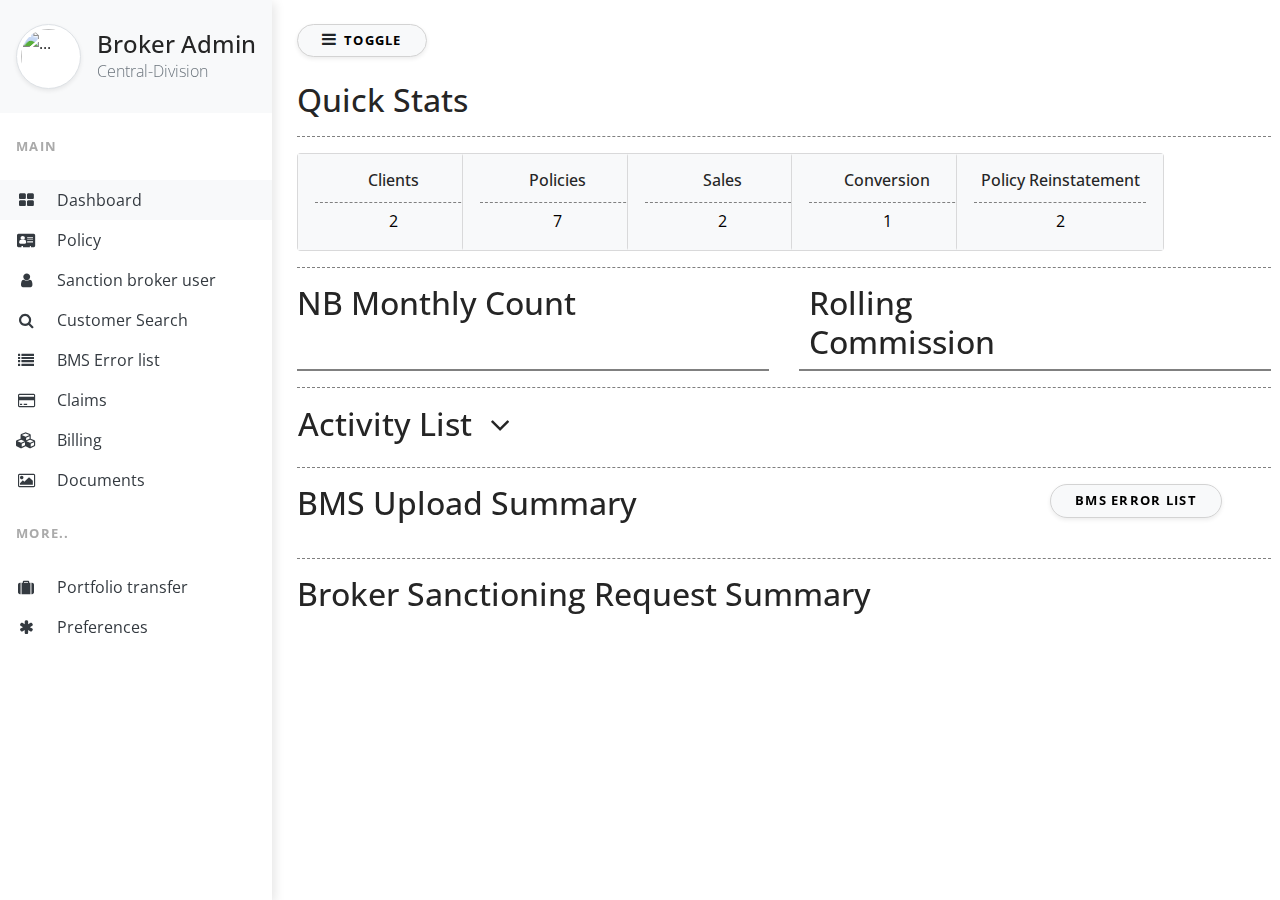
==== commit d6153b3d: "title changes" ====
--- a/index.html
+++ b/index.html
@@ -1009,7 +1009,7 @@
                   <h2 data-toggle="collapse"
                   href="#"
                   aria-expanded="false"
-                  aria-controls="" class="display-4 text-black">BMS Upload Status</h2>
+                  aria-controls="" class="display-4 text-black">BMS Upload Summary</h2>
               <div id="chartStacked">
          </div>
         </div>
